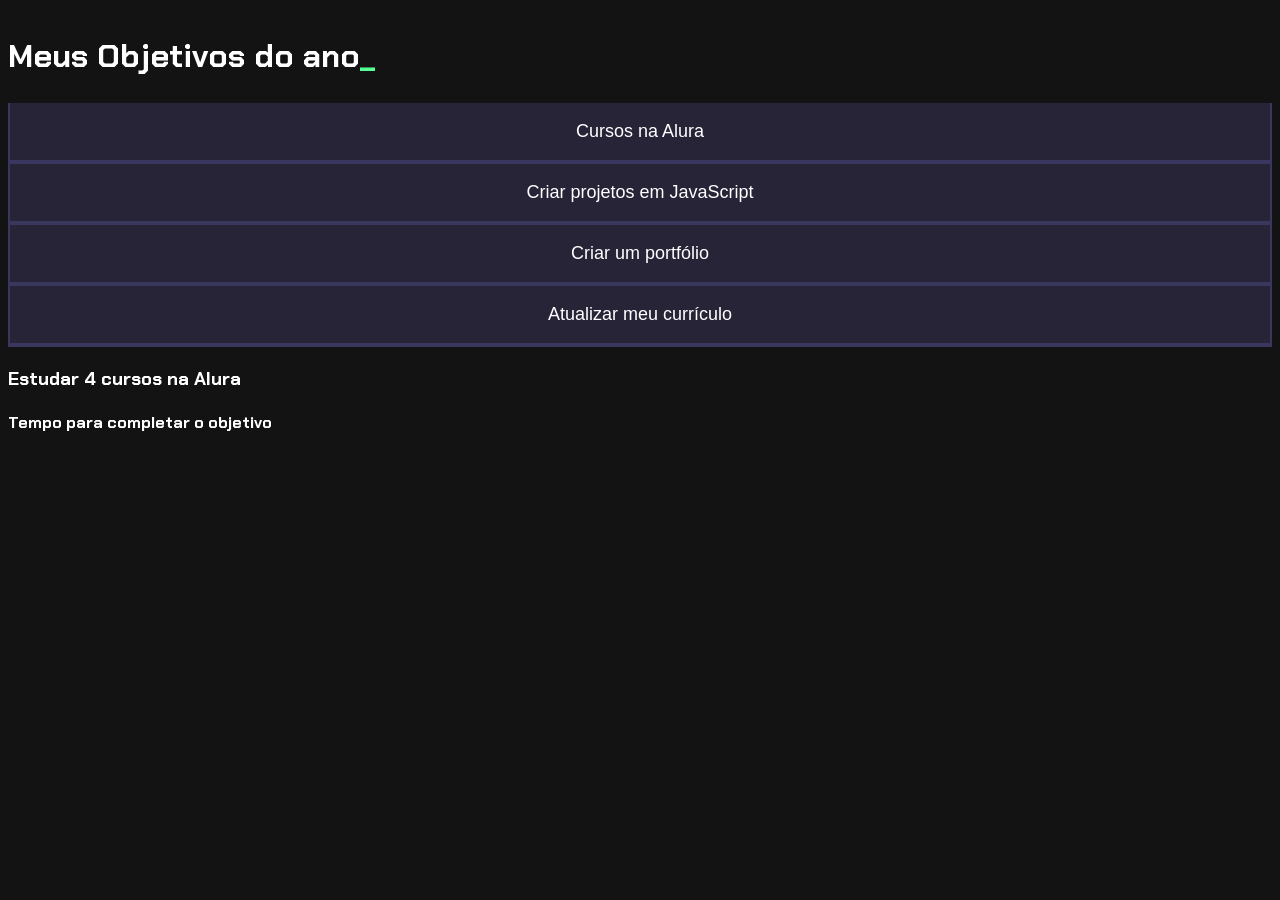
==== index.html @ 25d20031 "Add files via upload" ====
<!DOCTYPE html>
<html lang="pt-br">
<head>
    <meta charset="UTF-8">
    <meta http-equiv="X-UA-Compatible" content="IE=edge">
    <meta name="viewport" content="width=device-width, initial-scale=1.0">
    <title>Meus objetivos do ano</title>
    <link rel="stylesheet" href="style.css">
</head>
    <section class="conteudo-principal"></section>
    <h2 class="titulo-principal">Meus Objetivos do ano<span>_</span></h2>
    <div class="botoes"></div>
    <button class="botao ativo">Cursos na Alura</button>
    <button class="botao">Criar projetos em JavaScript</button>
    <button class="botao">Criar um portfólio</button>
    <button class="botao">Atualizar meu currículo</button>
</div>
<div class="abas-textos"></div>
<div class="aba-conteudo">
    <h3 class="aba-conteudo-titulo-principal">Estudar 4 cursos na Alura</h3>
    <h4 class="aba-conteudo-titulo-secundario">Tempo para completar o objetivo</h4>
    </div>
</div>
</section> 
<script src="main.js"></script>
</body>
</html>
---- style.css ----
@import url('https://fonts.googleapis.com/css?family=Chakra+Petch:wght@400;700&display=swap');

:root {
  --cor-de-fundo: #141313;
  --verde: #57ff97;
  --branco: #ffffff;
  --botao-ativo: #3A375E;
  --botao-inativo: rgba(58, 55, 94, 0.5);
  --texto-fundo: rgba(58, 55, 94, 0.3);
}

body {
  background-color: var(--cor-de-fundo);
  color: var(--branco);
  font-family: 'Chakra Petch', sans-serif;
}


.conteudo-principal {
  display: flex;
  flex-direction: column;
  justify-content: center;
  align-items: center;
  max-width: 1200px;
  width: 100%;
  margin: 0 auto;
}

.titulo-principal {
  text-align: left;
  width: 100%;
  font-size: 32px;
}

.titulo-principal span {
  color: var(--verde);
}

.botao {
  font-family: "Crakra Petch", sans-serif;
  background-color: var(--botao-inativo);
  color: var(--branco);
  display: flex;
  justify-content: center;
  padding: 1em;
  font-size: 18px;
  align-items: center;
  width: 100%;
  border-bottom: 4px solid var(--botao-ativo);
  border-left: 2px solid var(--botao-ativo);
  border-right: 2px solid var(--botao-ativo);
  border-top: none;
}

@media screen and (min-width:768px) {
  .botoes {
    display:flex ;
  }
  
}
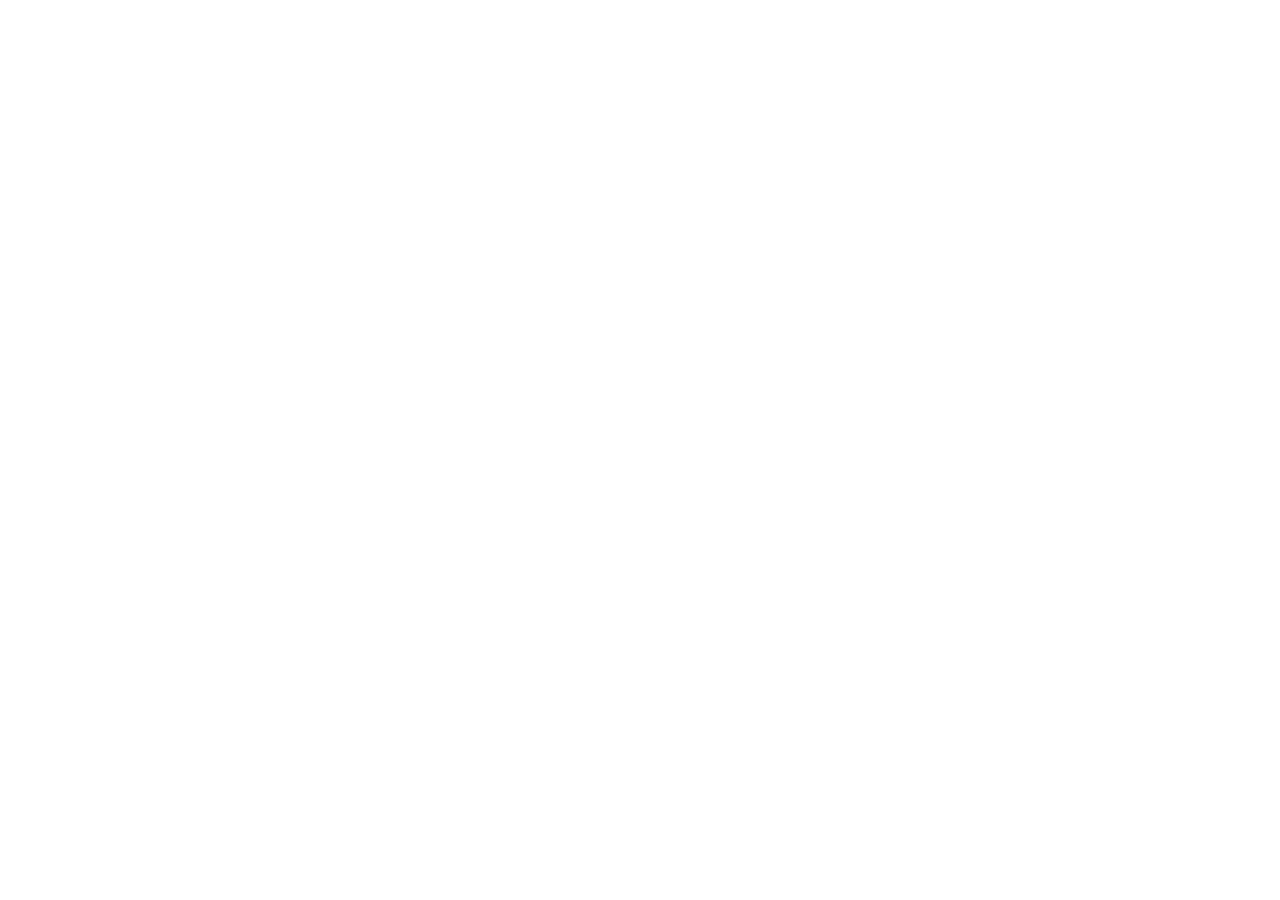
==== commit 1ef22b7c: "05 de março de 2024" ====
--- a/index.html
+++ b/index.html
@@ -4,13 +4,14 @@
     <meta charset="UTF-8">
     <meta http-equiv="X-UA-Compatible" content="IE=edge">
     <meta name="viewport" content="width=device-width, initial-scale=1.0">
-    <title>Meus objetivos do ano</title>
-    <link rel="stylesheet" href="style.css">
-</head>
-    <section class="conteudo-principal"></section>
+    <title>Meus objetivos do ano</titl
+    head>
+    ody>
+      <section class="conteudo-principal"></section>
     <h2 class="titulo-principal">Meus Objetivos do ano<span>_</span></h2>
-    <div class="botoes"></div>
-    <button class="botao ativo">Cursos na Alura</button>
+    <div class="conteudo"
+    <div class="botoes"
+    class="botao ativo">Cursos na Alura</button>
     <button class="botao">Criar projetos em JavaScript</button>
     <button class="botao">Criar um portfólio</button>
     <button class="botao">Atualizar meu currículo</button>
@@ -20,6 +21,19 @@
     <h3 class="aba-conteudo-titulo-principal">Estudar 4 cursos na Alura</h3>
     <h4 class="aba-conteudo-titulo-secundario">Tempo para completar o objetivo</h4>
     </div>
+   s="aba-conteudo-titulo-secundario">Tempo para completar o objetivo</h4>
+</div> <div class="aba-conteudo">
+        <h3 class="aba-conteudo-titulo-principal">Criar 5 projetos em JavaScript</h3>
+        <h4 class="aba-conteudo-titulo-secundario">Tempo para completar o objetivo</h4>
+<div class="aba-conteudo">
+    <h3 class="aba-conteudo-titulo-principal">Criar um portifolio com os meus 3 melhores projetos</h3>
+    <h4 class="aba-conteudo-titulo-secundario">Tempo para completar o objetivo</h4>
+</div>
+</div> <div class="aba-conteudo">
+    <h3 class="aba-conteudo-titulo-principal">Atualizar meu curriculo com os certificados da Alura</h3>
+    <h4 class="aba-conteudo-titulo-secundario">Tempo para completar o objetivo</h4>
+    </div>
+</div>
 </div>
 </section> 
 <script src="main.js"></script>
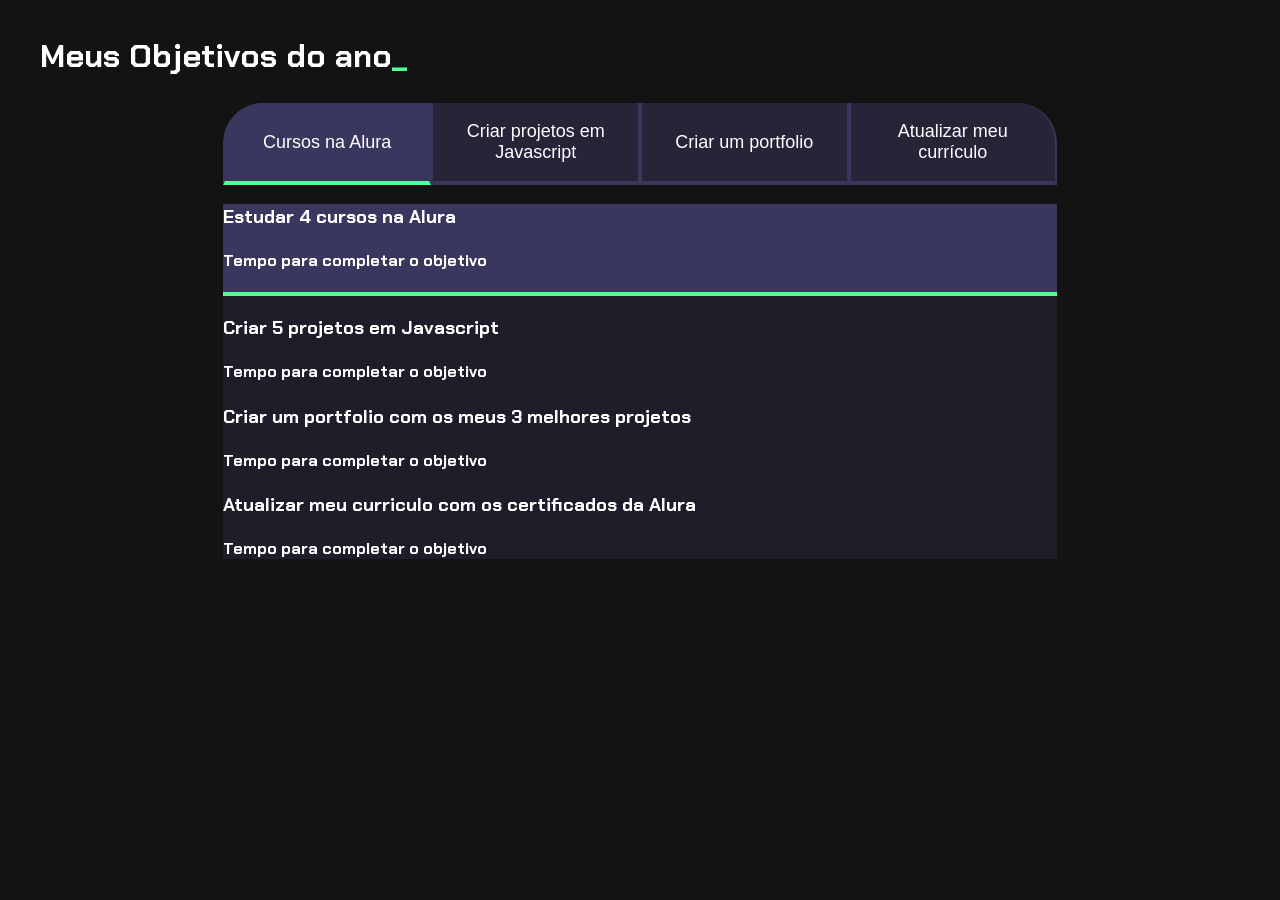
==== commit 390dc7c9: "21 de Março de 2024" ====
--- a/index.html
+++ b/index.html
@@ -2,41 +2,44 @@
 <html lang="pt-br">
 <head>
     <meta charset="UTF-8">
-    <meta http-equiv="X-UA-Compatible" content="IE=edge">
     <meta name="viewport" content="width=device-width, initial-scale=1.0">
-    <title>Meus objetivos do ano</titl
-    head>
-    ody>
-      <section class="conteudo-principal"></section>
-    <h2 class="titulo-principal">Meus Objetivos do ano<span>_</span></h2>
-    <div class="conteudo"
-    <div class="botoes"
-    class="botao ativo">Cursos na Alura</button>
-    <button class="botao">Criar projetos em JavaScript</button>
-    <button class="botao">Criar um portfólio</button>
-    <button class="botao">Atualizar meu currículo</button>
-</div>
-<div class="abas-textos"></div>
-<div class="aba-conteudo">
-    <h3 class="aba-conteudo-titulo-principal">Estudar 4 cursos na Alura</h3>
-    <h4 class="aba-conteudo-titulo-secundario">Tempo para completar o objetivo</h4>
+    <title>Meus objetivos do ano</title>
+    <link rel="stylesheet" href="style.css">
+</head>
+<body>
+    <section class="conteudo-principal">
+        <h2 class="titulo-principal">Meus Objetivos do ano<span>_</span></h2>
+        <div class="conteudo">
+        <div class="botoes">
+            <button class="botao ativo">Cursos na Alura</button>
+            <button class="botao">Criar projetos em Javascript</button>
+            <button class="botao">Criar um portfolio</button>
+            <button class="botao">Atualizar meu currículo</button>
+        </div>
+        <div class="abas-textos">
+            <div class="aba-conteudo ativo">
+                <h3 class="aba-conteudo-titulo-principal">Estudar 4 cursos na Alura</h3>
+                <h4 class="aba-conteudo-titulo-secundario">Tempo para completar o objetivo</h4>
+                <div class="contador"></div>
+            </div>
+            <div class="aba-conteudo">
+                <h3 class="aba-conteudo-titulo-principal">Criar 5 projetos em Javascript</h3>
+                <h4 class="aba-conteudo-titulo-secundario">Tempo para completar o objetivo</h4>
+                <div class="contador"></div>
+            </div>
+            <div class="aba-conteudo">
+                <h3 class="aba-conteudo-titulo-principal">Criar um portfolio com os meus 3 melhores projetos</h3>
+                <h4 class="aba-conteudo-titulo-secundario">Tempo para completar o objetivo</h4>
+                <div class="contador"></div>
+            </div>
+            <div class="aba-conteudo">
+                <h3 class="aba-conteudo-titulo-principal">Atualizar meu curriculo com os certificados da Alura</h3>
+                <h4 class="aba-conteudo-titulo-secundario">Tempo para completar o objetivo</h4>
+                <div class="contador"></div>
+            </div>
+        </div>
     </div>
-   s="aba-conteudo-titulo-secundario">Tempo para completar o objetivo</h4>
-</div> <div class="aba-conteudo">
-        <h3 class="aba-conteudo-titulo-principal">Criar 5 projetos em JavaScript</h3>
-        <h4 class="aba-conteudo-titulo-secundario">Tempo para completar o objetivo</h4>
-<div class="aba-conteudo">
-    <h3 class="aba-conteudo-titulo-principal">Criar um portifolio com os meus 3 melhores projetos</h3>
-    <h4 class="aba-conteudo-titulo-secundario">Tempo para completar o objetivo</h4>
-</div>
-</div> <div class="aba-conteudo">
-    <h3 class="aba-conteudo-titulo-principal">Atualizar meu curriculo com os certificados da Alura</h3>
-    <h4 class="aba-conteudo-titulo-secundario">Tempo para completar o objetivo</h4>
-    </div>
-</div>
-</div>
-</section> 
-<script src="main.js"></script>
+    </section>
+    <script src="main.js"></script>
 </body>
 </html>
-
--- a/style.css
+++ b/style.css
@@ -0,0 +1,89 @@
+@import url('https://fonts.googleapis.com/css?family=Chakra+Petch:wght@400;700&display=swap');
+
+:root {
+  --cor-de-fundo: #141313;
+  --verde: #57ff97;
+  --branco: #ffffff;
+  --botao-ativo: #3A375E;
+  --botao-inativo: rgba(58, 55, 94, 0.5);
+  --texto-fundo: rgba(58, 55, 94, 0.3);
+}
+
+body {
+  background-color: var(--cor-de-fundo);
+  color: var(--branco);
+  font-family: 'Chakra Petch', sans-serif;
+}
+
+
+.conteudo-principal {
+  display: flex;
+  flex-direction: column;
+  justify-content: center;
+  align-items: center;
+  max-width: 1200px;
+  width: 100%;
+  margin: 0 auto;
+}
+
+.titulo-principal {
+  text-align: left;
+  width: 100%;
+  font-size: 32px;
+}
+
+.titulo-principal span {
+  color: var(--verde);
+}
+
+.botao {
+  font-family: "Crakra Petch", sans-serif;
+  background-color: var(--botao-inativo);
+  color: var(--branco);
+  display: flex;
+  justify-content: center;
+  padding: 1em;
+  font-size: 18px;
+  align-items: center;
+  width: 100%;
+  border-bottom: 4px solid var(--botao-ativo);
+  border-left: 2px solid var(--botao-ativo);
+  border-right: 2px solid var(--botao-ativo);
+  border-top: none;
+}
+
+.botao:first-child {
+  border-radius: 40px 40px 0 0;
+}
+
+.botoes {
+  display: block;
+}
+
+.ativo{
+  background-color: var(--botao-ativo);
+  border-bottom: 4px solid var(--verde);
+  }
+
+
+  .abas-textos{
+    background-color: var(--texto-fundo);
+}
+
+@media screen and (min-width: 768px) {
+  .botoes {
+      display: flex;
+  }
+.botao:first-child {
+      border-radius: 40px 0 0 0;
+  }
+.botao:last-child {
+      border-radius: 0 40px 0 0;
+  }
+}
+.contador{
+  font-size: 20px;
+  text-align: center;
+}
+
+
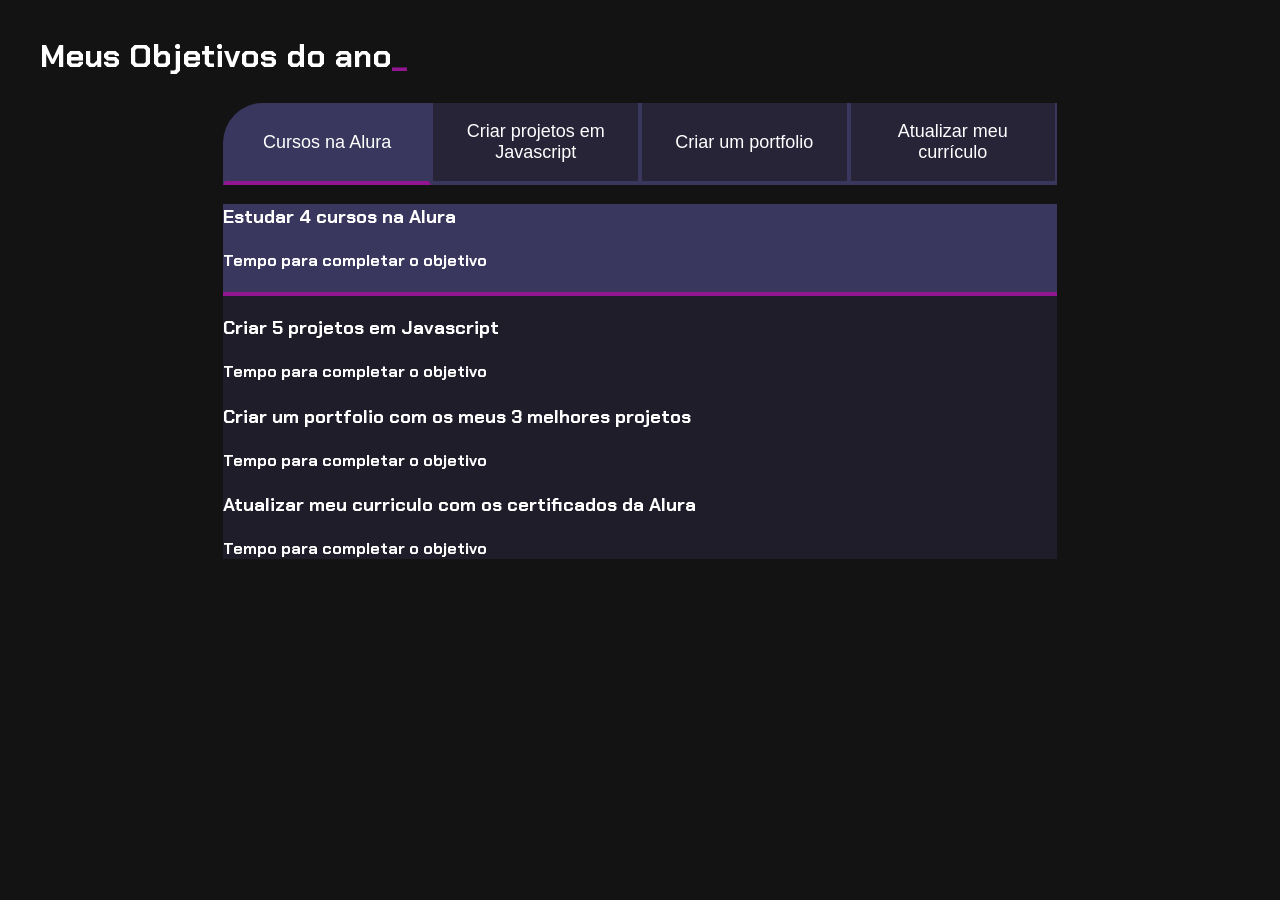
==== commit 4f050212: "22 de Março de 2024" ====
--- a/index.html
+++ b/index.html
@@ -3,7 +3,7 @@
 <head>
     <meta charset="UTF-8">
     <meta name="viewport" content="width=device-width, initial-scale=1.0">
-    <title>Meus objetivos do ano</title>
+    <title>Meus objetivos do ano de 2024</title>
     <link rel="stylesheet" href="style.css">
 </head>
 <body>
@@ -15,6 +15,7 @@
             <button class="botao">Criar projetos em Javascript</button>
             <button class="botao">Criar um portfolio</button>
             <button class="botao">Atualizar meu currículo</button>
+            <script>main.js</script>
         </div>
         <div class="abas-textos">
             <div class="aba-conteudo ativo">
--- a/style.css
+++ b/style.css
@@ -2,7 +2,7 @@
 
 :root {
   --cor-de-fundo: #141313;
-  --verde: #57ff97;
+  --verde: #921692;
   --branco: #ffffff;
   --botao-ativo: #3A375E;
   --botao-inativo: rgba(58, 55, 94, 0.5);
@@ -70,6 +70,11 @@
     background-color: var(--texto-fundo);
 }
 
+.contador{
+  font-size: 20px;
+  text-align: center;
+}
+
 @media screen and (min-width: 768px) {
   .botoes {
       display: flex;
@@ -81,9 +86,4 @@
       border-radius: 0 40px 0 0;
   }
 }
-.contador{
-  font-size: 20px;
-  text-align: center;
-}
 
-
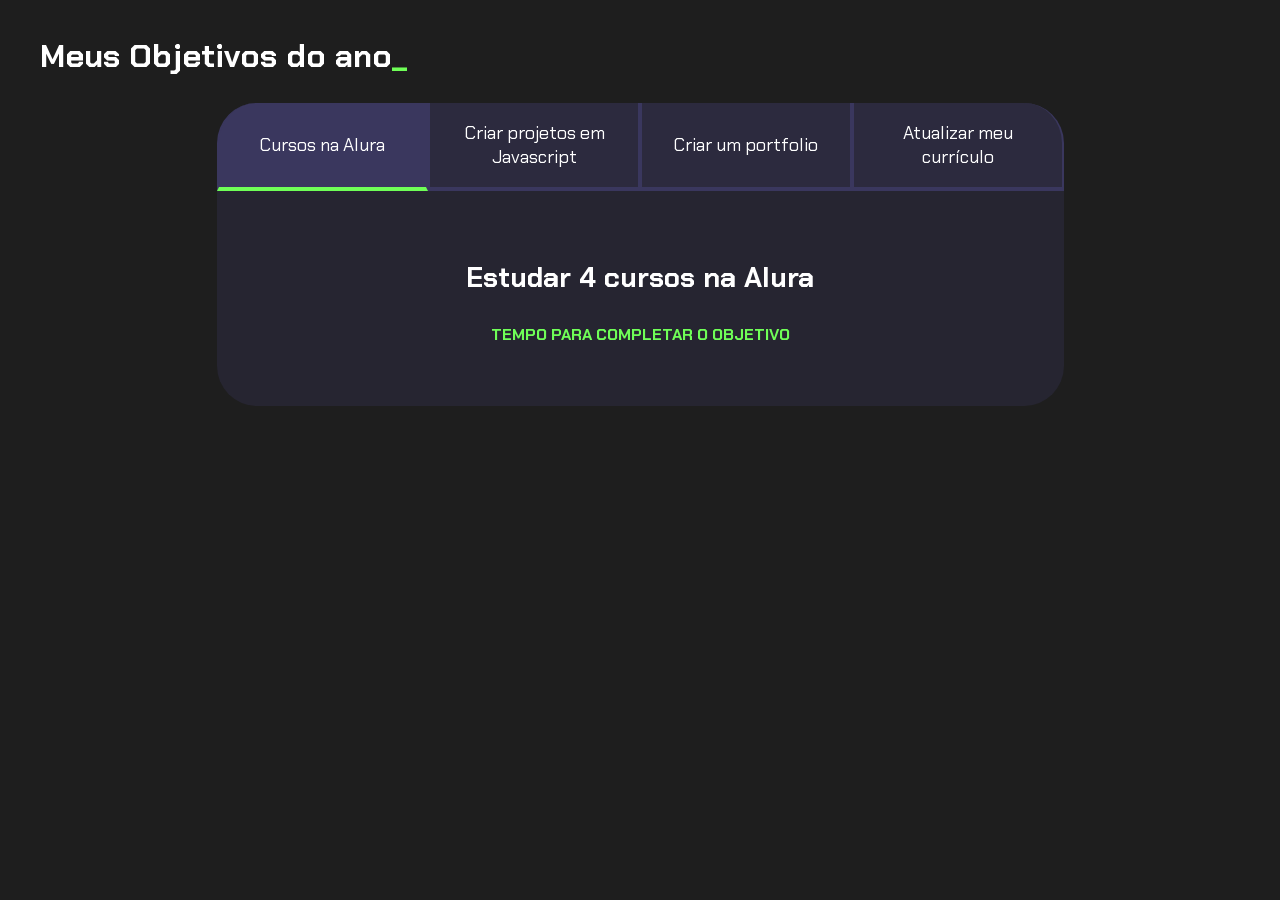
==== commit e7f0d4d1: "26 de Março de 2024" ====
--- a/index.html
+++ b/index.html
@@ -3,7 +3,7 @@
 <head>
     <meta charset="UTF-8">
     <meta name="viewport" content="width=device-width, initial-scale=1.0">
-    <title>Meus objetivos do ano de 2024</title>
+    <title>Meus objetivos do ano</title>
     <link rel="stylesheet" href="style.css">
 </head>
 <body>
@@ -15,7 +15,6 @@
             <button class="botao">Criar projetos em Javascript</button>
             <button class="botao">Criar um portfolio</button>
             <button class="botao">Atualizar meu currículo</button>
-            <script>main.js</script>
         </div>
         <div class="abas-textos">
             <div class="aba-conteudo ativo">
--- a/style.css
+++ b/style.css
@@ -1,89 +1,108 @@
-@import url('https://fonts.googleapis.com/css?family=Chakra+Petch:wght@400;700&display=swap');
+@import url('https://fonts.googleapis.com/css2?family=Chakra+Petch:wght@400;700&display=swap');
 
 :root {
-  --cor-de-fundo: #141313;
-  --verde: #921692;
-  --branco: #ffffff;
-  --botao-ativo: #3A375E;
-  --botao-inativo: rgba(58, 55, 94, 0.5);
-  --texto-fundo: rgba(58, 55, 94, 0.3);
+    --cor-de-fundo: #1E1E1E;
+    --verde: #6FFF57;
+    --branco: #FFFFFF;
+    --botao-ativo: #3A375E;
+    --botao-inativo: rgba(58, 55, 94, 0.5);
+    --texto-fundo: rgba(58, 55, 94, 0.3);
 }
 
 body {
-  background-color: var(--cor-de-fundo);
-  color: var(--branco);
-  font-family: 'Chakra Petch', sans-serif;
+    background-color: var(--cor-de-fundo);
+    color: var(--branco);
+    font-family: 'Chakra Petch', sans-serif;
 }
 
 
 .conteudo-principal {
-  display: flex;
-  flex-direction: column;
-  justify-content: center;
-  align-items: center;
-  max-width: 1200px;
-  width: 100%;
-  margin: 0 auto;
+    display: flex;
+    flex-direction: column;
+    justify-content: center;
+    align-items: center;
+    max-width: 1200px;
+    width: 100%;
+    margin: 0 auto;
 }
 
 .titulo-principal {
-  text-align: left;
-  width: 100%;
-  font-size: 32px;
+    text-align: left;
+    width: 100%;
+    font-size: 32px;
 }
 
 .titulo-principal span {
-  color: var(--verde);
+    color: var(--verde);
 }
 
+
 .botao {
-  font-family: "Crakra Petch", sans-serif;
-  background-color: var(--botao-inativo);
-  color: var(--branco);
-  display: flex;
-  justify-content: center;
-  padding: 1em;
-  font-size: 18px;
-  align-items: center;
-  width: 100%;
-  border-bottom: 4px solid var(--botao-ativo);
-  border-left: 2px solid var(--botao-ativo);
-  border-right: 2px solid var(--botao-ativo);
-  border-top: none;
+    font-family: 'Chakra Petch', sans-serif;
+    background-color: var(--botao-inativo);
+    color: var(--branco);
+    display: flex;
+    justify-content: center;
+    padding: 1em;
+    font-size: 18px;
+    align-items: center;
+    width: 100%;
+    border-bottom: 4px solid var(--botao-ativo);
+    border-left: 2px solid var(--botao-ativo);
+    border-right: 2px solid var(--botao-ativo);
+    border-top: none;
 }
 
 .botao:first-child {
-  border-radius: 40px 40px 0 0;
+    border-radius: 40px 40px 0 0;
 }
 
 .botoes {
-  display: block;
+    display: block;
 }
 
-.ativo{
-  background-color: var(--botao-ativo);
-  border-bottom: 4px solid var(--verde);
-  }
-
-
-  .abas-textos{
-    background-color: var(--texto-fundo);
+.botao.ativo{
+    background-color: var(--botao-ativo);
+    border-bottom: 4px solid var(--verde);
 }
 
+.abas-textos{
+    background-color: var(--texto-fundo);
+    padding: 40px;
+    border-radius: 0 0 40px 40px;
+}
+.aba-conteudo.ativo{
+    display:block;
+}
+
+.aba-conteudo{
+    display: none;
+}
+
+.aba-conteudo-titulo-principal{
+    font-size: 28px;
+    text-align: center;
+}
+.aba-conteudo-titulo-secundario{
+    text-align: center;
+    color: var(--verde);
+    text-transform: uppercase;
+}
 .contador{
-  font-size: 20px;
-  text-align: center;
+    font-size: 20px;
+    text-align: center;
 }
 
 @media screen and (min-width: 768px) {
-  .botoes {
-      display: flex;
-  }
-.botao:first-child {
-      border-radius: 40px 0 0 0;
-  }
-.botao:last-child {
-      border-radius: 0 40px 0 0;
-  }
-}
+    .botoes {
+        display: flex;
+    }
 
+    .botao:first-child {
+        border-radius: 40px 0 0 0;
+    }
+
+    .botao:last-child {
+        border-radius: 0 40px 0 0;
+    }
+}
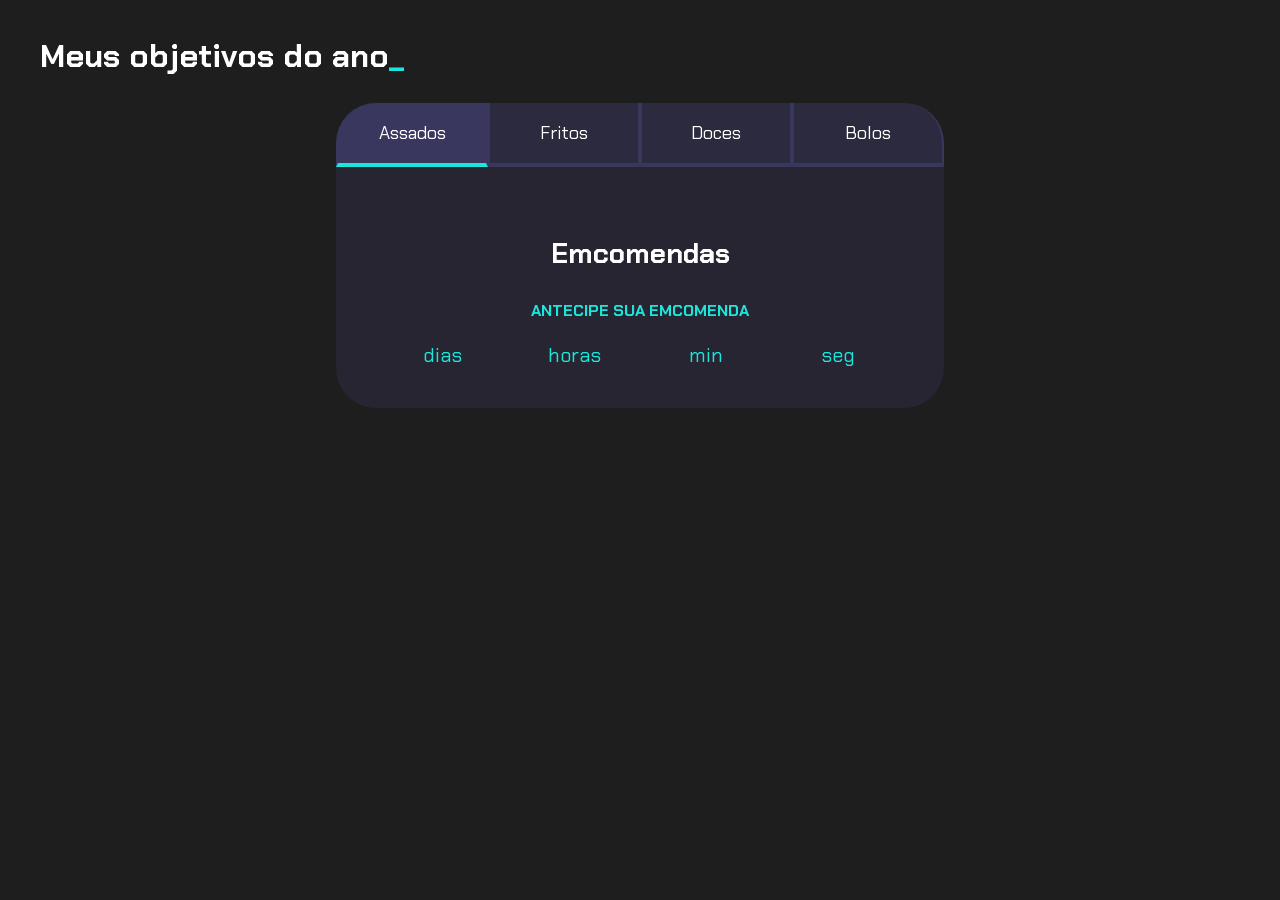
==== commit e805637a: "26 de <Março de 2024 tarde" ====
--- a/index.html
+++ b/index.html
@@ -1,45 +1,116 @@
 <!DOCTYPE html>
 <html lang="pt-br">
+
 <head>
     <meta charset="UTF-8">
     <meta name="viewport" content="width=device-width, initial-scale=1.0">
     <title>Meus objetivos do ano</title>
     <link rel="stylesheet" href="style.css">
 </head>
+
 <body>
     <section class="conteudo-principal">
-        <h2 class="titulo-principal">Meus Objetivos do ano<span>_</span></h2>
+        <h2 class="titulo-principal">Meus objetivos do ano<span>_</span></h2>
         <div class="conteudo">
-        <div class="botoes">
-            <button class="botao ativo">Cursos na Alura</button>
-            <button class="botao">Criar projetos em Javascript</button>
-            <button class="botao">Criar um portfolio</button>
-            <button class="botao">Atualizar meu currículo</button>
-        </div>
-        <div class="abas-textos">
-            <div class="aba-conteudo ativo">
-                <h3 class="aba-conteudo-titulo-principal">Estudar 4 cursos na Alura</h3>
-                <h4 class="aba-conteudo-titulo-secundario">Tempo para completar o objetivo</h4>
-                <div class="contador"></div>
+            <div class="botoes">
+                <button class="botao ativo">Assados</button>
+                <button class="botao">Fritos</button>
+                <button class="botao">Doces</button>
+                <button class="botao">Bolos</button>
             </div>
-            <div class="aba-conteudo">
-                <h3 class="aba-conteudo-titulo-principal">Criar 5 projetos em Javascript</h3>
-                <h4 class="aba-conteudo-titulo-secundario">Tempo para completar o objetivo</h4>
-                <div class="contador"></div>
-            </div>
-            <div class="aba-conteudo">
-                <h3 class="aba-conteudo-titulo-principal">Criar um portfolio com os meus 3 melhores projetos</h3>
-                <h4 class="aba-conteudo-titulo-secundario">Tempo para completar o objetivo</h4>
-                <div class="contador"></div>
-            </div>
-            <div class="aba-conteudo">
-                <h3 class="aba-conteudo-titulo-principal">Atualizar meu curriculo com os certificados da Alura</h3>
-                <h4 class="aba-conteudo-titulo-secundario">Tempo para completar o objetivo</h4>
-                <div class="contador"></div>
+            <div class="abas-textos">
+                <div class="aba-conteudo ativo">
+                    <h3 class="aba-conteudo-titulo-principal">Emcomendas</h3>
+                    <h4 class="aba-conteudo-titulo-secundario">Antecipe sua emcomenda</h4>
+                    <div class="contador">
+                        <div class="contador-digito">
+                            <p class="contador-digito-numero" id="dias0"></p>
+                            <p class="contador-digito-texto">dias</p>
+                        </div>
+                        <div class="contador-digito">
+                            <p class="contador-digito-numero" id="horas0"></p>
+                            <p class="contador-digito-texto">horas</p>
+                        </div>
+                        <div class="contador-digito">
+                            <p class="contador-digito-numero" id="min0"></p>
+                            <p class="contador-digito-texto">min</p>
+                        </div>
+                        <div class="contador-digito">
+                            <p class="contador-digito-numero" id="seg0"></p>
+                            <p class="contador-digito-texto">seg</p>
+                        </div>
+                    </div>
+                </div>
+                <div class="aba-conteudo">
+                    <h3 class="aba-conteudo-titulo-principal">Criar 5 projetos em Javascript</h3>
+                    <h4 class="aba-conteudo-titulo-secundario">Tempo para completar o objetivo</h4>
+                    <div class="contador">
+                        <div class="contador-digito">
+                            <p class="contador-digito-numero" id="dias1"></p>
+                            <p class="contador-digito-texto">dias</p>
+                        </div>
+                        <div class="contador-digito">
+                            <p class="contador-digito-numero" id="horas1"></p>
+                            <p class="contador-digito-texto">horas</p>
+                        </div>
+                        <div class="contador-digito">
+                            <p class="contador-digito-numero" id="min1"></p>
+                            <p class="contador-digito-texto">min</p>
+                        </div>
+                        <div class="contador-digito">
+                            <p class="contador-digito-numero" id="seg1"></p>
+                            <p class="contador-digito-texto">seg</p>
+                        </div>
+                    </div>
+                </div>
+                <div class="aba-conteudo">
+                    <h3 class="aba-conteudo-titulo-principal">Criar um portfolio com os meus 3 melhores projetos</h3>
+                    <h4 class="aba-conteudo-titulo-secundario">Tempo para completar o objetivo</h4>
+                    <div class="contador">
+                        <div class="contador-digito">
+                            <p class="contador-digito-numero" id="dias2"></p>
+                            <p class="contador-digito-texto">dias</p>
+                        </div>
+                        <div class="contador-digito">
+                            <p class="contador-digito-numero" id="horas2"></p>
+                            <p class="contador-digito-texto">horas</p>
+                        </div>
+                        <div class="contador-digito">
+                            <p class="contador-digito-numero" id="min2"></p>
+                            <p class="contador-digito-texto">min</p>
+                        </div>
+                        <div class="contador-digito">
+                            <p class="contador-digito-numero" id="seg2"></p>
+                            <p class="contador-digito-texto">seg</p>
+                        </div>
+                    </div>
+                </div>
+                <div class="aba-conteudo">
+                    <h3 class="aba-conteudo-titulo-principal">Atualizar meu curriculo com os certificados da Alura</h3>
+                    <h4 class="aba-conteudo-titulo-secundario">Tempo para completar o objetivo</h4>
+                    <div class="contador">
+                        <div class="contador-digito">
+                            <p class="contador-digito-numero" id="dias3"></p>
+                            <p class="contador-digito-texto">dias</p>
+                        </div>
+                        <div class="contador-digito">
+                            <p class="contador-digito-numero" id="horas3"></p>
+                            <p class="contador-digito-texto">horas</p>
+                        </div>
+                        <div class="contador-digito">
+                            <p class="contador-digito-numero" id="min3"></p>
+                            <p class="contador-digito-texto">min</p>
+                        </div>
+                        <div class="contador-digito">
+                            <p class="contador-digito-numero" id="seg3"></p>
+                            <p class="contador-digito-texto">seg</p>
+                        </div>
+                    </div>
+                </div>
             </div>
         </div>
-    </div>
     </section>
     <script src="main.js"></script>
 </body>
-</html>
+
+</html>
--- a/style.css
+++ b/style.css
@@ -2,7 +2,7 @@
 
 :root {
     --cor-de-fundo: #1E1E1E;
-    --verde: #6FFF57;
+    --verde: #1ae6db;
     --branco: #FFFFFF;
     --botao-ativo: #3A375E;
     --botao-inativo: rgba(58, 55, 94, 0.5);
@@ -88,9 +88,29 @@
     color: var(--verde);
     text-transform: uppercase;
 }
+
 .contador{
+    display:flex;
+    justify-content: center;
+    flex-wrap: wrap;
+}
+.contador-digito{
+    padding: 0 16px;
+    text-align: center;
+    min-width: 100px;
+}
+
+.contador-digito-numero{
+    font-size: 80px;
+    margin: 0;
+
+}
+
+.contador-digito-texto{
+    color: var(--verde);
     font-size: 20px;
-    text-align: center;
+    margin: 0;
+
 }
 
 @media screen and (min-width: 768px) {
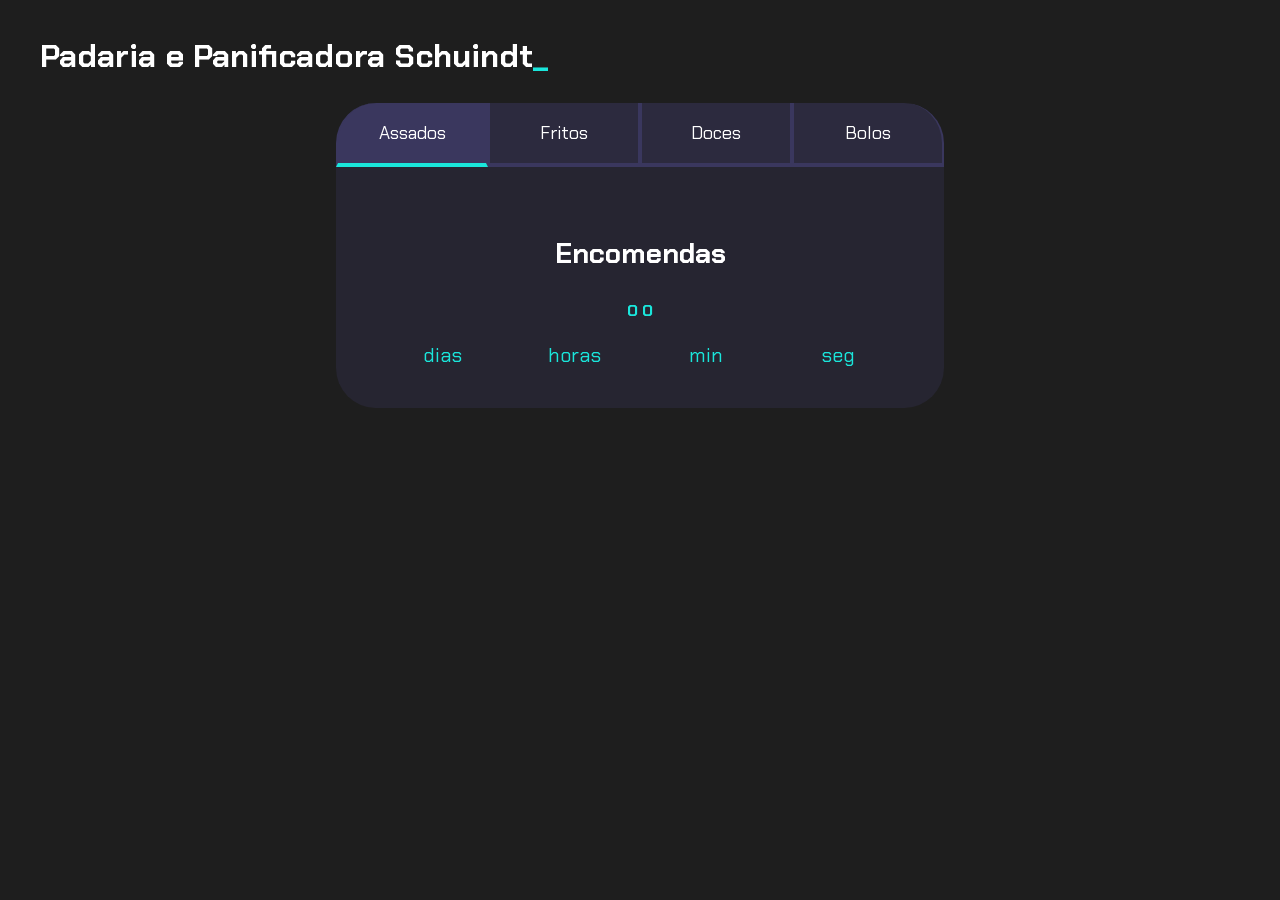
==== commit 23295de2: "02 de Abril" ====
--- a/index.html
+++ b/index.html
@@ -10,7 +10,7 @@
 
 <body>
     <section class="conteudo-principal">
-        <h2 class="titulo-principal">Meus objetivos do ano<span>_</span></h2>
+        <h2 class="titulo-principal">Padaria e Panificadora Schuindt<span>_</span></h2>
         <div class="conteudo">
             <div class="botoes">
                 <button class="botao ativo">Assados</button>
@@ -20,8 +20,8 @@
             </div>
             <div class="abas-textos">
                 <div class="aba-conteudo ativo">
-                    <h3 class="aba-conteudo-titulo-principal">Emcomendas</h3>
-                    <h4 class="aba-conteudo-titulo-secundario">Antecipe sua emcomenda</h4>
+                    <h3 class="aba-conteudo-titulo-principal">Encomendas</h3>
+                    <h4 class="aba-conteudo-titulo-secundario"> o o</h4>
                     <div class="contador">
                         <div class="contador-digito">
                             <p class="contador-digito-numero" id="dias0"></p>
